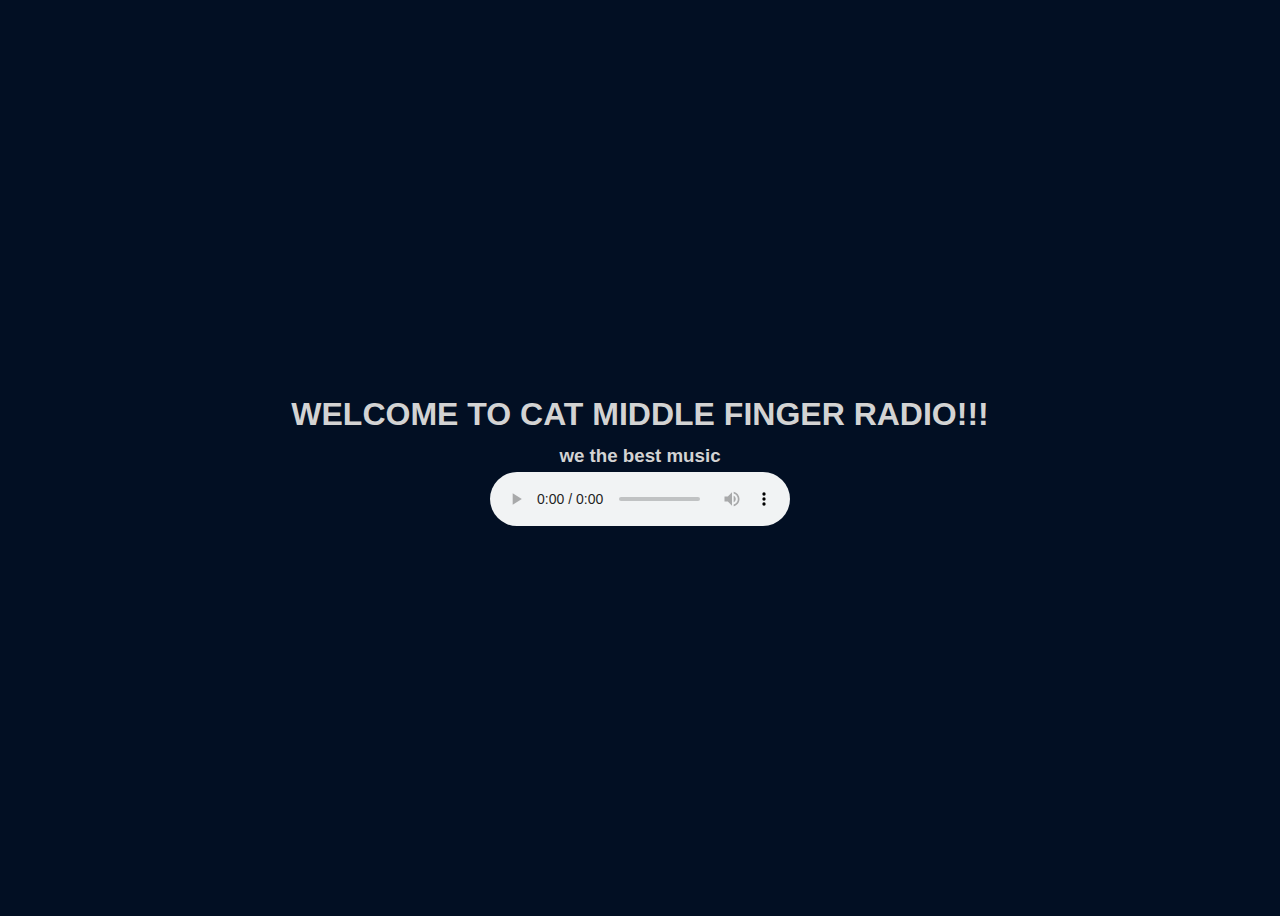
==== radio/index.html @ 31a92a1f "minor change" ====
<!DOCTYPE html>
<html lang="en">
<head>
    <title>Cat Middle Finger FM</title>
	<meta name="viewport" content="width=device-width, initial-scale=1.0">
	<link rel="icon" href="/cat.ico" />
	<link rel="stylesheet" href="/style.css">
</head>
<body>
    <h1>WELCOME TO CAT MIDDLE FINGER RADIO!!!</h1>
    <h3>we the best music</h3>
    <audio controls>
        <source src="https://catmiddlefinger.servemp3.com" type="audio/mpeg">
      Your browser does not support the audio element.
      </audio> 
</body>
---- style.css ----
/* apply to entire page */
body {
  font-family: 'Roboto', sans-serif;
  font-size: 16px;
  line-height: 1.5;
  height: 100vh;
  display: flex;
  justify-content: center; /* Center horizontally */
  align-items: center;    /* Center vertically */
  flex-direction: column; /* Arrange children in a column */
  background-color: #020f23;
  background-image: url(https://e621.net/packs/static/background-bbf4af533456131bea3c.png);
  /*if you had a sneaking suspicion about the background you were right*/
}

/* headings */
h1, h2, h3 {
  font-family: 'Montserrat', sans-serif;
  font-weight: bold;
  margin-top: 0;
  margin-bottom: 0.1em;
  color: lightgrey;
  text-align: center;
}

/* links */
a {
  font-family: 'Open Sans', sans-serif;
  color: #0077cc;
  text-decoration: none;
}

a:hover {
  text-decoration: underline;
}

/* paragraphs and other text */
p, ul, ol {
  font-family: 'Open Sans', sans-serif;
  margin-top: 0;
  color: lightgray;
}

ul{
  font-size: 2rem;
  margin-bottom: 0;
}

/* Style for the image */
.popup-image {
  cursor: pointer;
  transition: all 0.3s ease-in-out;
  border: 10px solid transparent;
}

.popup-image:hover {
  transform: scale(1.2);
}

img {
    max-width: 100%;
    height: auto;
}

div {
  margin-top: -12px;
  margin-bottom: -12px;
  color: lightgray;
  font-size: 48px;
  display: flex;
  justify-content: center; /* Center horizontally */
  align-items: baseline;    /* Center vertically */
  flex-direction: row; /* Arrange children in a column */
}
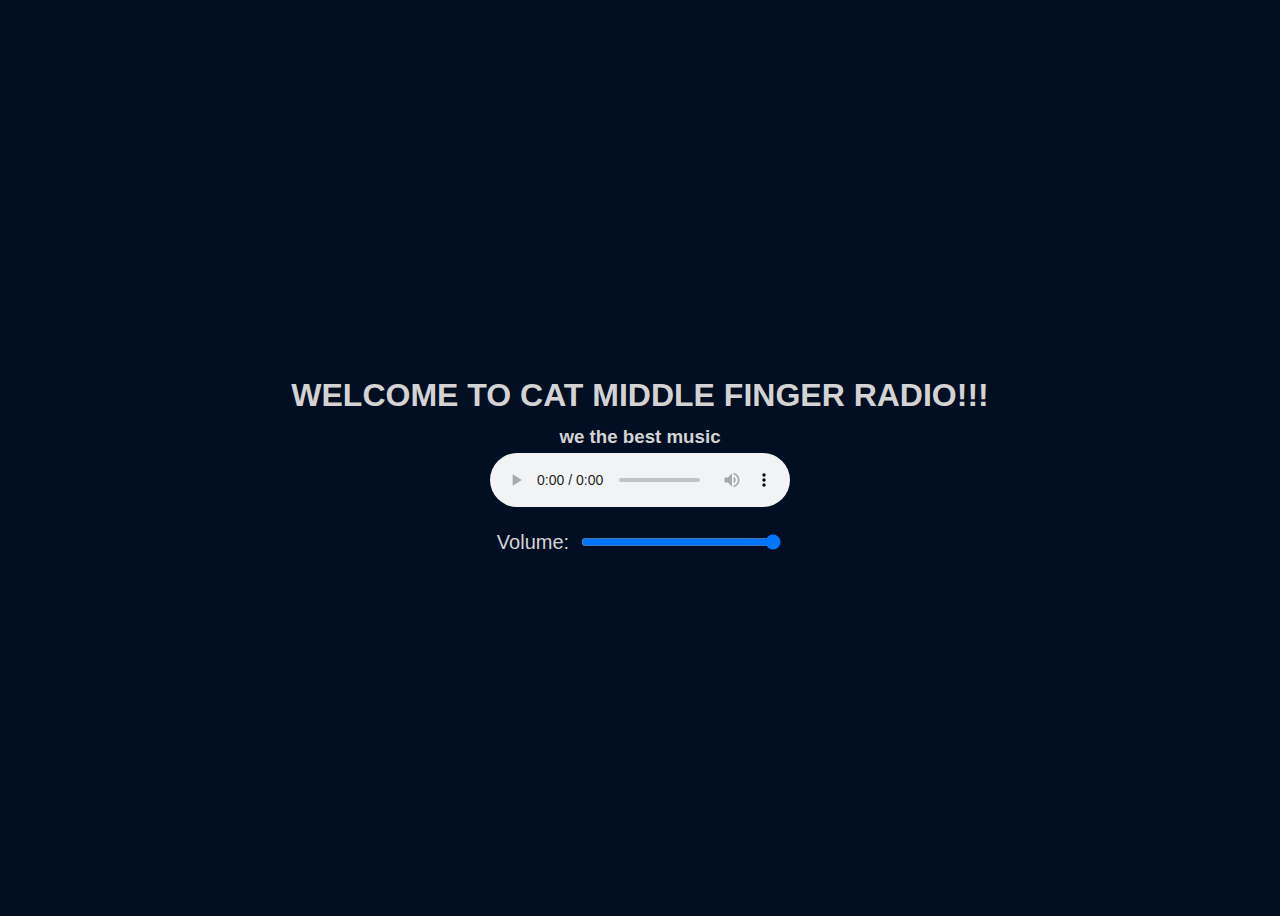
==== commit 298ec2a6: "yerrr" ====
--- a/radio/index.html
+++ b/radio/index.html
@@ -1,16 +1,50 @@
 <!DOCTYPE html>
 <html lang="en">
 <head>
-    <title>Cat Middle Finger FM</title>
-	<meta name="viewport" content="width=device-width, initial-scale=1.0">
-	<link rel="icon" href="/cat.ico" />
-	<link rel="stylesheet" href="/style.css">
+  <meta content="The world famous cat middle finger radio." property="og:title" />
+	<meta content= "The best radio station ever created." property="og:description" />
+	<meta content="https://catmiddlefinger.github.io" property="og:url" />
+  <meta charset="UTF-8">
+  <meta name="viewport" content="width=device-width, initial-scale=1.0">
+  <title>Cat Middle Finger FM</title>
+  <link rel="stylesheet" href="/style.css">
+  <link rel="icon" href="/cat.ico" />
 </head>
 <body>
     <h1>WELCOME TO CAT MIDDLE FINGER RADIO!!!</h1>
     <h3>we the best music</h3>
-    <audio controls>
-        <source src="https://catmiddlefinger.servemp3.com" type="audio/mpeg">
-      Your browser does not support the audio element.
-      </audio> 
-</body>+
+  <!-- Audio player -->
+  <audio id="audioPlayer" controls>
+    <source src="https://catmiddlefinger.servemp3.com" type="audio/mp3">
+    Your browser does not support the audio element.
+  </audio>
+
+  <!-- Volume control slider -->
+  <div class="volume-control">
+    <label for="volumeSlider">Volume:</label>
+    <input type="range" id="volumeSlider" min="0" max="1" step="0.01">
+  </div>
+
+  <script>
+    // Get elements
+    const audioPlayer = document.getElementById('audioPlayer');
+    const volumeSlider = document.getElementById('volumeSlider');
+
+    // Load the saved volume from localStorage (or set to 1 if no saved volume)
+    const savedVolume = localStorage.getItem('savedVolume') || 1;
+    audioPlayer.volume = savedVolume;
+    volumeSlider.value = savedVolume;
+
+    // Update the volume when the slider changes
+    volumeSlider.addEventListener('input', () => {
+      const volume = volumeSlider.value;
+      audioPlayer.volume = volume;
+
+      // Save the current volume in localStorage
+      localStorage.setItem('savedVolume', volume);
+    });
+  </script>
+
+</body>
+</html>
--- a/style.css
+++ b/style.css
@@ -71,4 +71,19 @@
   justify-content: center; /* Center horizontally */
   align-items: baseline;    /* Center vertically */
   flex-direction: row; /* Arrange children in a column */
+}
+
+.volume-control {
+  display: flex;
+  align-items: center;
+  margin-top: 20px;
+}
+
+.volume-control label {
+  margin-right: 10px;
+  font-size: 20px;
+}
+
+#volumeSlider {
+  width: 200px;
 }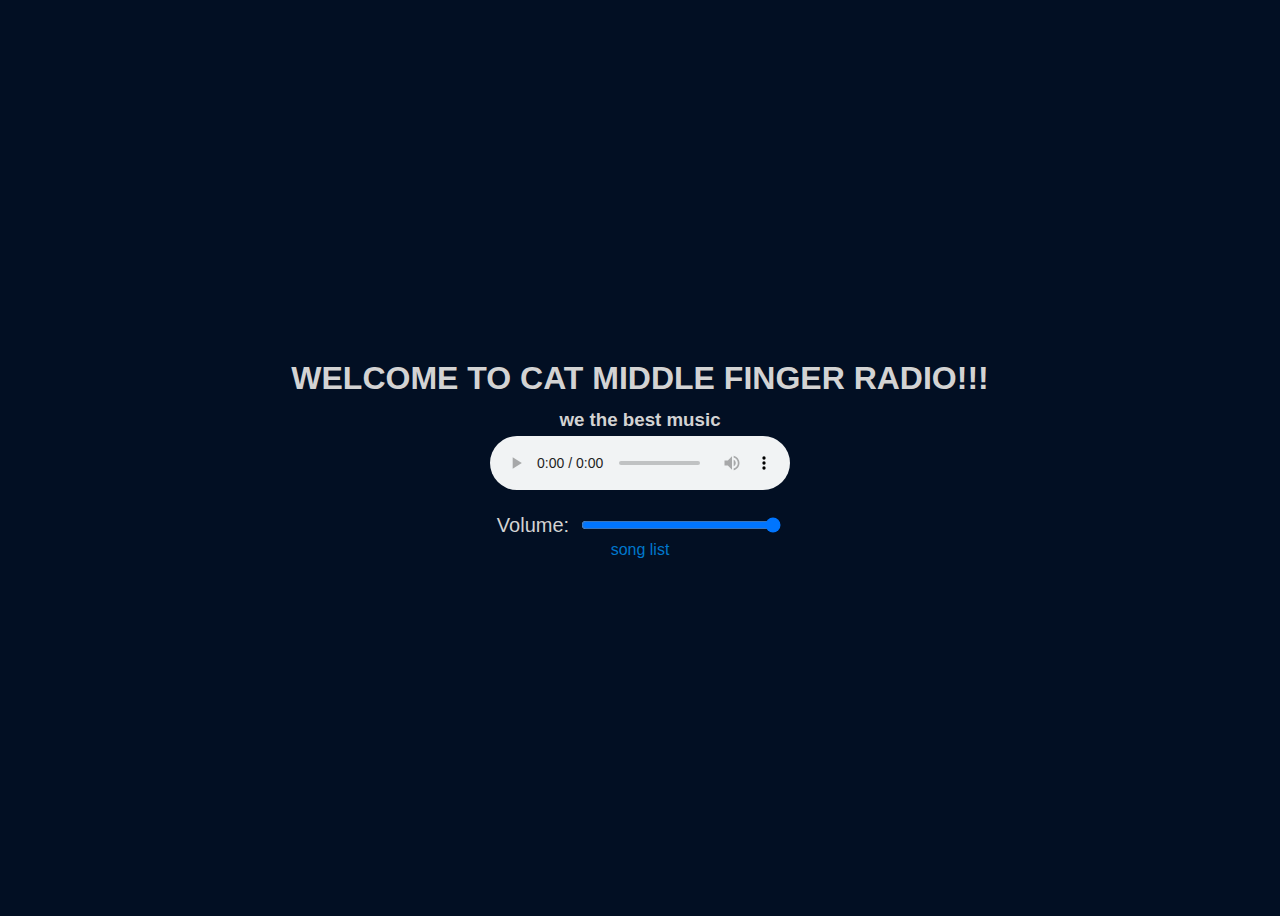
==== commit 4a01cfc9: "song list" ====
--- a/radio/index.html
+++ b/radio/index.html
@@ -3,7 +3,6 @@
 <head>
   <meta content="The world famous cat middle finger radio." property="og:title" />
 	<meta content= "The best radio station ever created." property="og:description" />
-	<meta content="https://catmiddlefinger.github.io" property="og:url" />
   <meta charset="UTF-8">
   <meta name="viewport" content="width=device-width, initial-scale=1.0">
   <title>Cat Middle Finger FM</title>
@@ -25,6 +24,8 @@
     <label for="volumeSlider">Volume:</label>
     <input type="range" id="volumeSlider" min="0" max="1" step="0.01">
   </div>
+
+  <a id="div2" href="https://docs.google.com/spreadsheets/d/1S7goMDU365HwsnuZFRTiLh7_oPY74KmD-UsZhU2p-is/edit?usp=sharing">song list</a>
 
   <script>
     // Get elements
--- a/style.css
+++ b/style.css
@@ -86,4 +86,8 @@
 
 #volumeSlider {
   width: 200px;
+}
+
+#div2 {
+  margin-top: 10px;
 }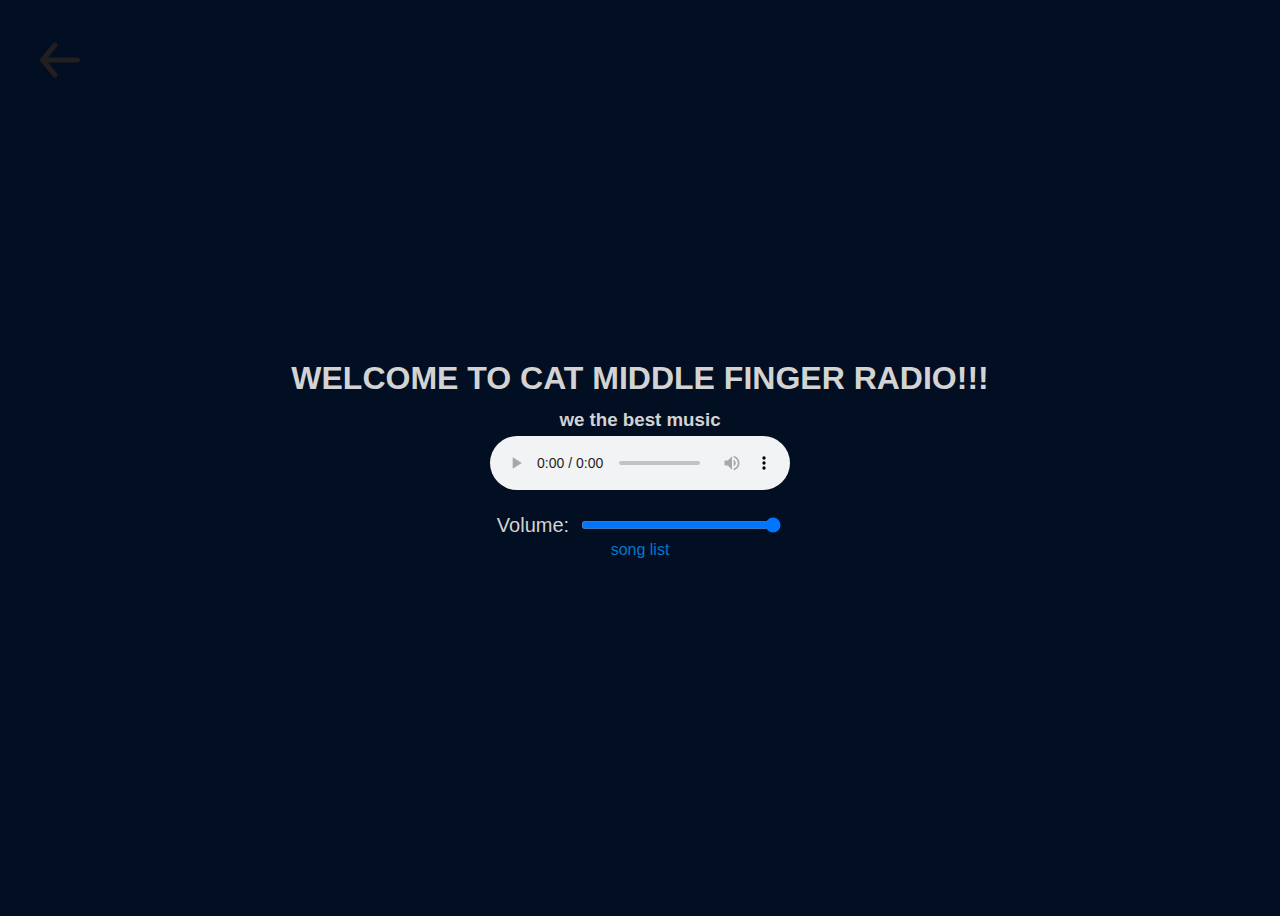
==== commit 299a4c9d: "back button" ====
--- a/radio/index.html
+++ b/radio/index.html
@@ -10,6 +10,7 @@
   <link rel="icon" href="/cat.ico" />
 </head>
 <body>
+    <a href="/" class="backButton"></a>
     <h1>WELCOME TO CAT MIDDLE FINGER RADIO!!!</h1>
     <h3>we the best music</h3>
 
@@ -45,6 +46,16 @@
       // Save the current volume in localStorage
       localStorage.setItem('savedVolume', volume);
     });
+
+    if ('mediaSession' in navigator) {
+        navigator.mediaSession.metadata = new MediaMetadata({
+            title: 'Cat Middle Finger FM',
+            artist: 'catmiddlefinger.github.io',
+            artwork: [
+                { src: 'logo.png', sizes: '512x512', type: 'image/png' }
+            ]
+        });
+    }
   </script>
 
 </body>
--- a/style.css
+++ b/style.css
@@ -90,4 +90,13 @@
 
 #div2 {
   margin-top: 10px;
+}
+
+.backButton {
+  background-image: url(Arrow-back-04.svg);
+  width: 40px;
+  height: 40px;
+  left: 40px;
+  top:40px;
+  position: absolute;
 }